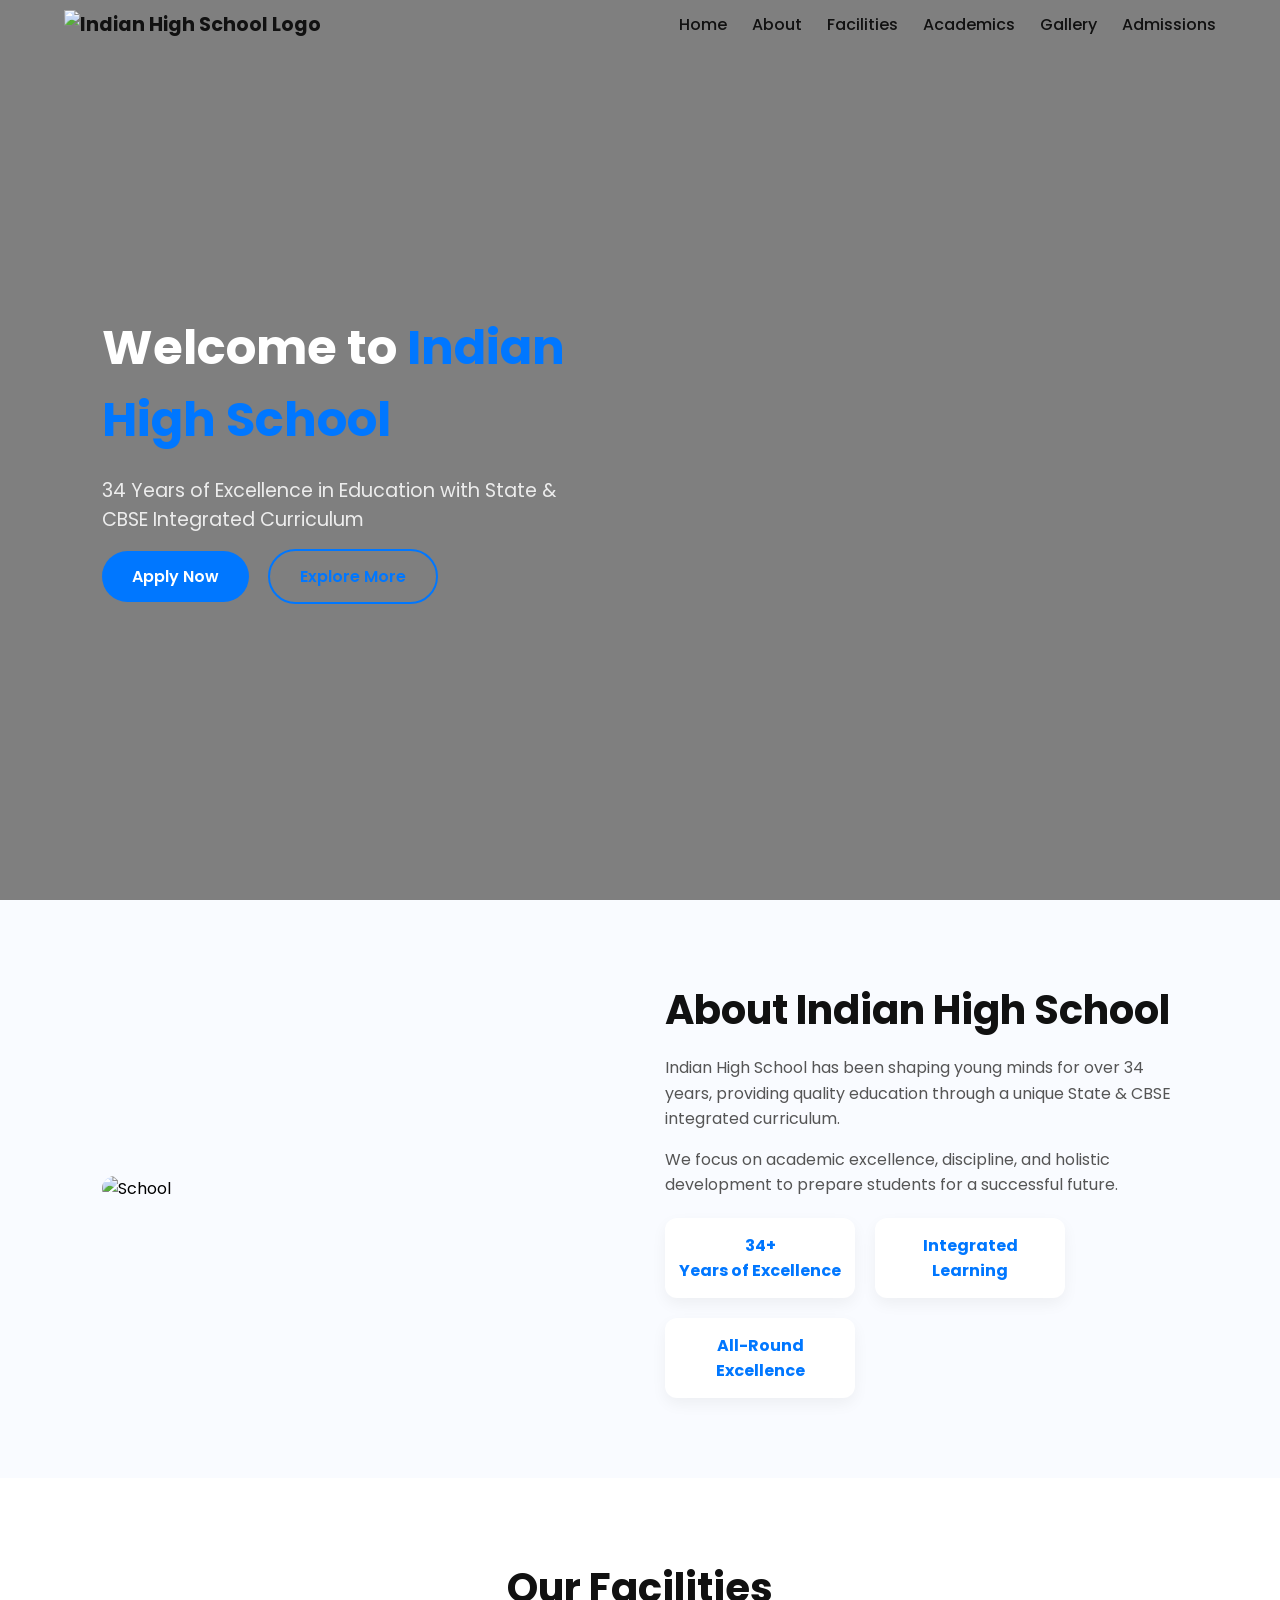
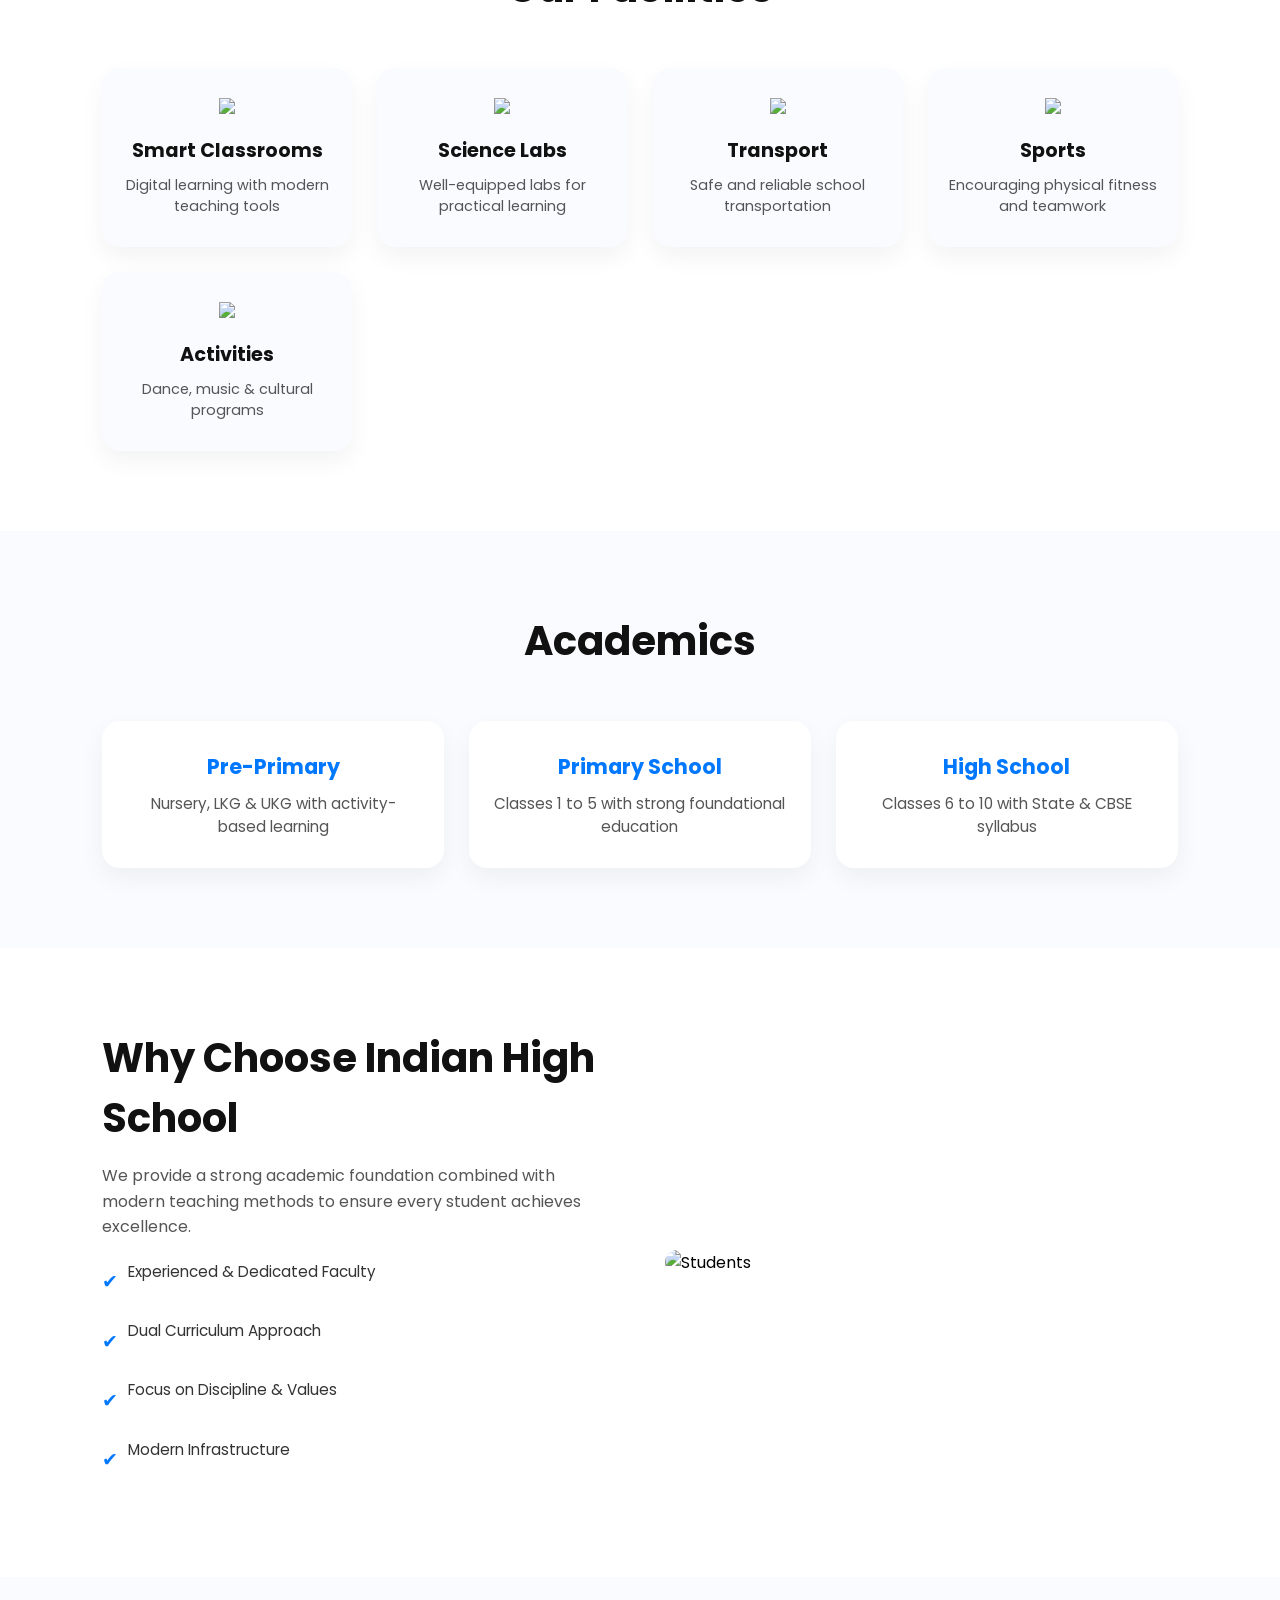
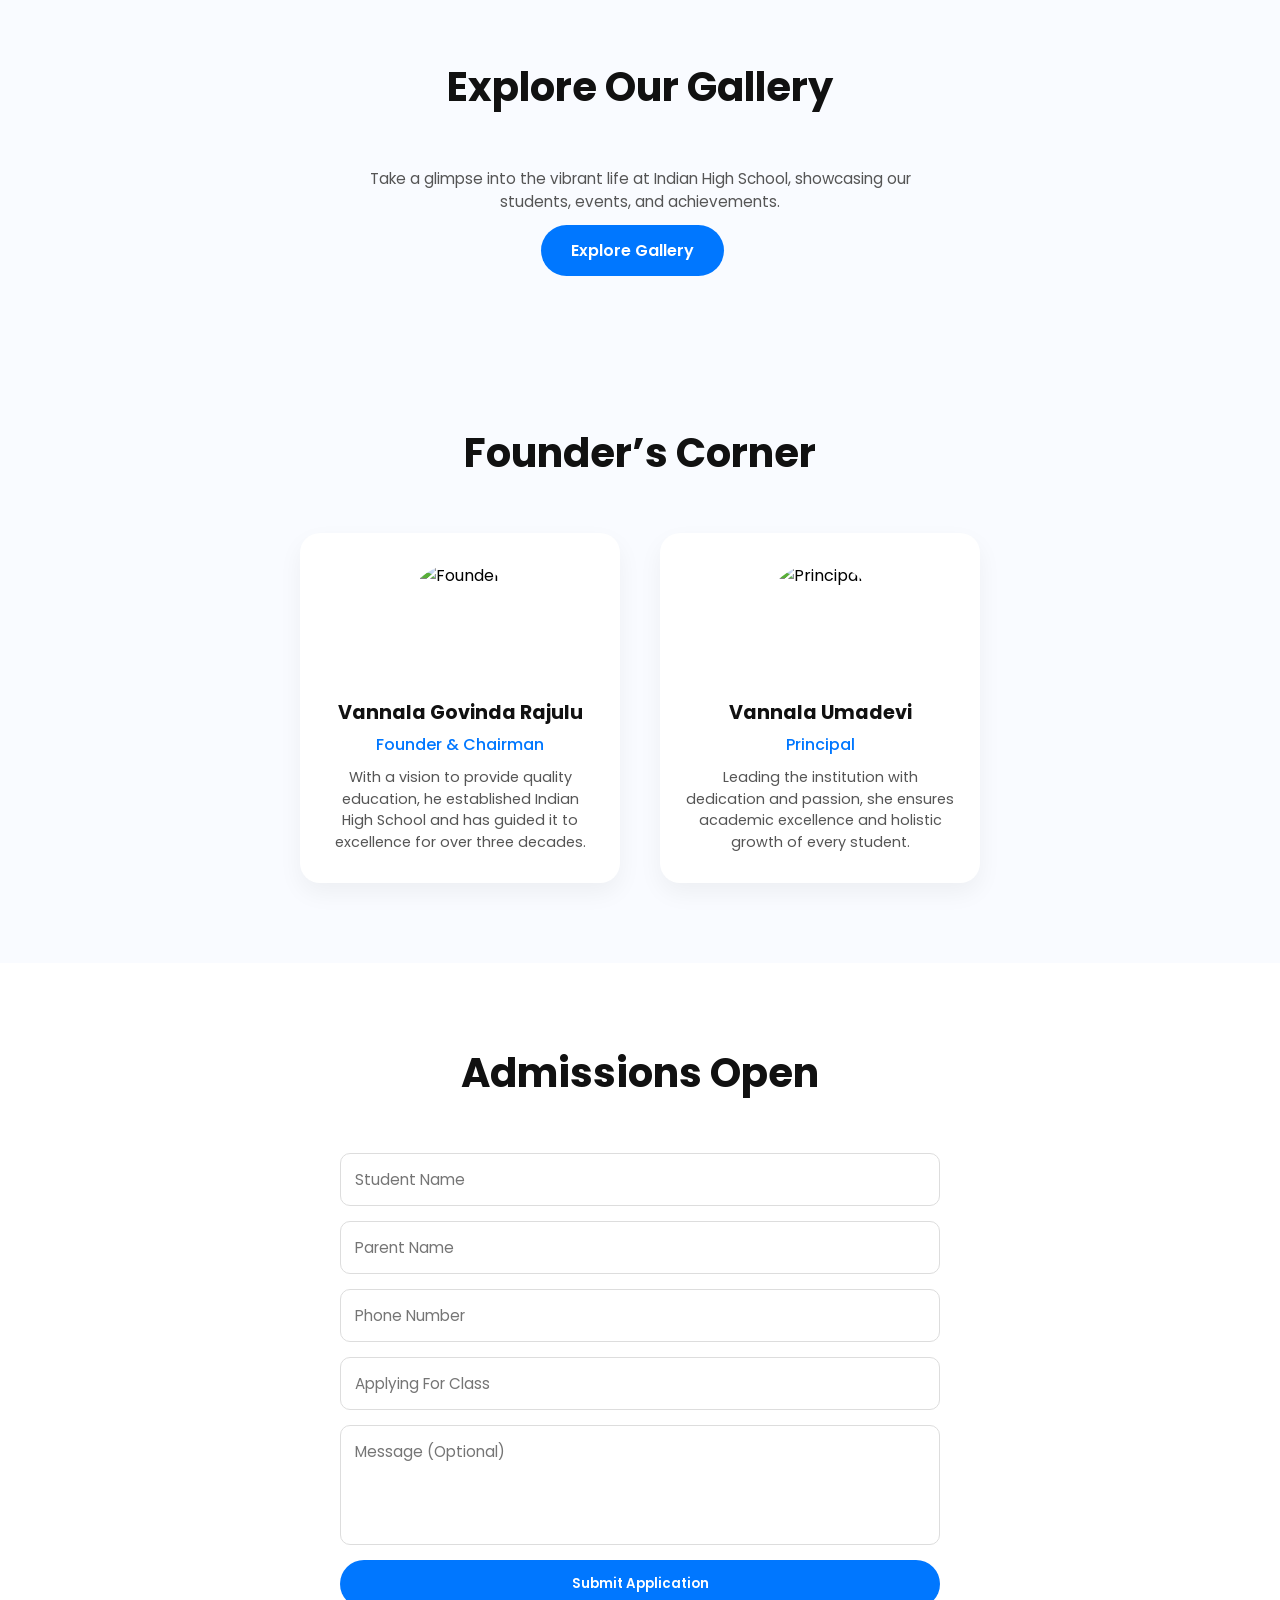
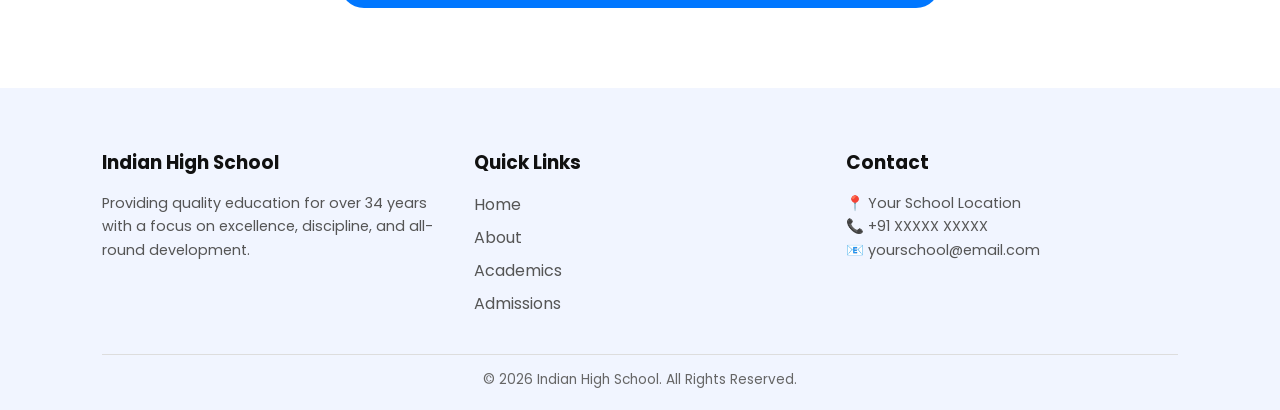
==== index.html @ d461f589 "Add files via upload" ====
<!DOCTYPE html>
<html lang="en">
<head>
  <meta charset="UTF-8">
  <meta name="viewport" content="width=device-width, initial-scale=1.0">
  <title>Indian High School</title>

  <!-- CSS -->
  <link rel="stylesheet" href="style.css">
  <!-- Google Font -->
  <link href="https://fonts.googleapis.com/css2?family=Poppins:wght@300;400;600;700&display=swap" rel="stylesheet">
</head>

<body>
<!-- NAVBAR -->
<header class="header">

  <div class="nav-container">

    <!-- LOGO -->
    <div class="logo">
      <img src="https://res.cloudinary.com/dkhmpija5/image/upload/v1774941084/indian_logo_twb8ce.png" alt="Indian High School Logo">
    </div>

    <!-- NAV LINKS -->
    <ul class="nav-links" id="navLinks">
      <li><a href="#hero">Home</a></li>
      <li><a href="#about">About</a></li>
      <li><a href="#facilities">Facilities</a></li>
      <li><a href="#academics">Academics</a></li>
      <li><a href="#gallery">Gallery</a></li>
      <li><a href="#contact">Admissions</a></li>
    </ul>

    <!-- HAMBURGER -->
    <div class="menu-toggle" id="menuToggle">
      ☰
    </div>

  </div>

</header>
<!-- HERO SECTION -->
<section class="hero">

    <!-- VIDEO -->
    <video autoplay muted loop id="bgVideo">
      <source src="https://res.cloudinary.com/dkhmpija5/video/upload/v1775737245/WhatsApp_Video_2026-04-09_at_1.23.29_PM_za7aks.mp4" type="video/mp4">
    </video>

    <!-- OVERLAY -->
    <div class="overlay"></div>

    <!-- CONTENT -->
    <div class="hero-content">
      <h1>
        Welcome to <span>Indian High School</span>
      </h1>

      <p>
        34 Years of Excellence in Education with State & CBSE Integrated Curriculum
      </p>

      <div class="buttons">
        <a href="#" class="btn primary">Apply Now</a>
        <a href="#" class="btn secondary">Explore More</a>
      </div>
    </div>
</section>
<!-- ABOUT SECTION -->
<section class="about" id="about">

  <div class="about-container">

    <!-- IMAGE -->
    <div class="about-image">
      <img src="https://res.cloudinary.com/dkhmpija5/image/upload/v1775755265/1st_b38jkx.jpg" alt="School">
    </div>

    <!-- CONTENT -->
    <div class="about-content">
      <h2>About Indian High School</h2>

      <p>
        Indian High School has been shaping young minds for over 34 years,
        providing quality education through a unique State & CBSE integrated curriculum.
      </p>

      <p>
        We focus on academic excellence, discipline, and holistic development
        to prepare students for a successful future.
      </p>

      <!-- HIGHLIGHTS -->
      <div class="about-cards">

        <div class="card">
          <h3>34+</h3>
          <h3>Years of Excellence</h3>
        </div>

        <div class="card">
          <h3>Integrated</h3>
          <h3>Learning</h3>
        </div>

        <div class="card">
          <h3>All-Round </h3>
          <h3>Excellence</h3>
        </div>

      </div>

    </div>

  </div>

</section>
<!-- FACILITIES SECTION -->
<section class="facilities" id="facilities">

  <h2 class="section-title">Our Facilities</h2>

  <div class="facilities-container">

    <div class="facility-card">
      <img src="https://img.icons8.com/ios-filled/100/0077ff/classroom.png"/>
      <h3>Smart Classrooms</h3>
      <p>Digital learning with modern teaching tools</p>
    </div>

    <div class="facility-card">
      <img src="https://img.icons8.com/ios-filled/100/0077ff/test-tube.png"/>
      <h3>Science Labs</h3>
      <p>Well-equipped labs for practical learning</p>
    </div>

    <div class="facility-card">
      <img src="https://img.icons8.com/ios-filled/100/0077ff/bus.png"/>
      <h3>Transport</h3>
      <p>Safe and reliable school transportation</p>
    </div>

    <div class="facility-card">
      <img src="https://img.icons8.com/ios-filled/100/0077ff/playground.png"/>
      <h3>Sports</h3>
      <p>Encouraging physical fitness and teamwork</p>
    </div>

    <div class="facility-card">
      <img src="https://res.cloudinary.com/dkhmpija5/image/upload/v1775756343/puzzle_djxrw6.png"/>
      <h3>Activities</h3>
      <p>Dance, music & cultural programs</p>
    </div>

  </div>

</section>
<!-- ACADEMICS SECTION -->
<section class="academics" id="academics">

  <h2 class="section-title">Academics</h2>

  <div class="academics-container">

    <div class="academic-card" onclick="openPage('pre-primary.html')">
      <h3>Pre-Primary</h3>
      <p>Nursery, LKG & UKG with activity-based learning</p>
    </div>

    <div class="academic-card" onclick="openPage('primary.html')">
      <h3>Primary School</h3>
      <p>Classes 1 to 5 with strong foundational education</p>
    </div>

    <div class="academic-card" onclick="openPage('high.html')">
      <h3>High School</h3>
      <p>Classes 6 to 10 with State & CBSE syllabus</p>
    </div>

  </div>

</section>
<!-- WHY CHOOSE US -->
<section class="why" id="why">

  <div class="why-container">

    <!-- LEFT CONTENT -->
    <div class="why-text">
      <h2>Why Choose Indian High School</h2>

      <p>
        We provide a strong academic foundation combined with modern teaching
        methods to ensure every student achieves excellence.
      </p>

      <div class="why-points">

        <div class="point">
          <span>✔</span>
          <p>Experienced & Dedicated Faculty</p>
        </div>

        <div class="point">
          <span>✔</span>
          <p>Dual Curriculum Approach</p>
        </div>

        <div class="point">
          <span>✔</span>
          <p>Focus on Discipline & Values</p>
        </div>

        <div class="point">
          <span>✔</span>
          <p>Modern Infrastructure</p>
        </div>

      </div>
    </div>

    <!-- RIGHT IMAGE -->
    <div class="why-image">
      <img src="https://res.cloudinary.com/dkhmpija5/image/upload/v1775755455/DSC_0661_fwqpy6.jpg" alt="Students">
    </div>

  </div>

</section>
<!-- GALLERY PREVIEW SECTION -->
<section class="gallery-preview" id="gallery">

  <h2 class="section-title">Explore Our Gallery</h2>

  <p class="gallery-text">
    Take a glimpse into the vibrant life at Indian High School,
    showcasing our students, events, and achievements.
  </p>

  <a href="gallery.html" class="btn primary">Explore Gallery</a>

</section>
<!-- FOUNDER SECTION -->
<section class="founders" id="founders">

  <h2 class="section-title">Founder’s Corner</h2>

  <div class="founders-container">

    <!-- FOUNDER -->
    <div class="founder-card">
      <div class="founder-image">
        <img src="https://res.cloudinary.com/dkhmpija5/image/upload/v1775755989/founder1_bivgpo.jpg" alt="Founder">
      </div>
      <h3>Vannala Govinda Rajulu</h3>
      <p class="role">Founder & Chairman</p>
      <p class="desc">
        With a vision to provide quality education, he established Indian High School
        and has guided it to excellence for over three decades.
      </p>
    </div>

    <!-- PRINCIPAL -->
    <div class="founder-card">
      <div class="founder-image">
        <img src="https://res.cloudinary.com/dkhmpija5/image/upload/v1775755989/founder2_zeotyn.jpg" alt="Principal">
      </div>
      <h3>Vannala Umadevi</h3>
      <p class="role">Principal</p>
      <p class="desc">
        Leading the institution with dedication and passion, she ensures academic excellence
        and holistic growth of every student.
      </p>
    </div>

  </div>

</section>
<!-- CONTACT SECTION -->
<section class="contact" id="contact">

  <h2 class="section-title">Admissions Open</h2>

  <div class="contact-container">

    <!-- FORM -->
    <form action="https://formsubmit.co/YOUR-EMAIL-HERE" method="POST" class="contact-form">

      <!-- Hidden settings -->
      <input type="hidden" name="_captcha" value="false">
      <input type="hidden" name="_next" value="thankyou.html">

      <input type="text" name="name" placeholder="Student Name" required>
      <input type="text" name="parent" placeholder="Parent Name" required>
      <input type="tel" name="phone" placeholder="Phone Number" required>
      <input type="text" name="class" placeholder="Applying For Class" required>

      <textarea name="message" placeholder="Message (Optional)"></textarea>

      <button type="submit">Submit Application</button>

    </form>

  </div>

</section>
<!-- FOOTER -->
<footer class="footer">

  <div class="footer-container">

    <!-- SCHOOL INFO -->
    <div class="footer-box">
      <h3>Indian High School</h3>
      <p>
        Providing quality education for over 34 years with a focus on excellence,
        discipline, and all-round development.
      </p>
    </div>

    <!-- QUICK LINKS -->
    <div class="footer-box">
      <h3>Quick Links</h3>
      <ul>
        <li><a href="#hero">Home</a></li>
        <li><a href="#about">About</a></li>
        <li><a href="#academics">Academics</a></li>
        <li><a href="#contact">Admissions</a></li>
      </ul>
    </div>

    <!-- CONTACT -->
    <div class="footer-box">
      <h3>Contact</h3>
      <p>📍 Your School Location</p>
      <p>📞 +91 XXXXX XXXXX</p>
      <p>📧 yourschool@email.com</p>
    </div>

  </div>

  <!-- BOTTOM -->
  <div class="footer-bottom">
    <p>© 2026 Indian High School. All Rights Reserved.</p>
  </div>

</footer>

<!-- JS -->
<script src="script.js"></script>

</body>
</html>
---- style.css ----
html {
  scroll-behavior: smooth;
}
* {
  margin: 0;
  padding: 0;
  box-sizing: border-box;
  font-family: 'Poppins', sans-serif;
}

body {
  background: #ffffff;
}
/* NAVBAR */
.header {
  position: fixed;
  width: 100%;
  top: 0;
  left: 0;
  z-index: 1000;
  transition: 0.3s;
  padding-bottom: 1px;
}

/* CONTAINER */
.nav-container {
  display: flex;
  justify-content: space-between;
  align-items: center;
  padding: 10px 5%;
}

/* LOGO */
.logo {
  font-weight: 700;
  font-size: 1.2rem;
  color: #111;
}

/* LINKS */
.nav-links {
  display: flex;
  list-style: none;
}

.nav-links li {
  margin-left: 25px;
}

.nav-links a {
  text-decoration: none;
  color: #111;
  font-weight: 500;
  transition: 0.3s;
}

.nav-links a:hover {
  color: #0077ff;
}

/* MOBILE MENU */
.menu-toggle {
  display: none;
  font-size: 1.5rem;
  cursor: pointer;
}

/* SCROLL EFFECT */
.header.scrolled {
  background: #ffffff;
  box-shadow: 0 5px 20px rgba(0,0,0,0.05);
}
/* LOGO IMAGE */
.logo img {
  height: 75px;   /* adjust if needed */
  width: auto;
  object-fit: contain;
}
/* MOBILE */
@media (max-width: 768px) {

  .menu-toggle {
    display: block;
  }

  .nav-links {
    position: absolute;
    top: 70px;
    right: -100%;
    background: #ffffff;
    flex-direction: column;
    width: 200px;
    padding: 20px;
    transition: 0.3s;
    box-shadow: 0 10px 20px rgba(0,0,0,0.05);
  }

  .nav-links li {
    margin: 15px 0;
  }

  .nav-links.active {
    right: 0;
  }
}
/* HERO */
.hero {
  height: 100vh;
  position: relative;
  overflow: hidden;
}


/* VIDEO */
.hero video {
  position: absolute;
  width: 100%;
  height: 100%;
  object-fit: cover;
}

/* DARK OVERLAY */
.hero::after {
  content: "";
  position: absolute;
  width: 100%;
  height: 100%;
  background: rgba(0,0,0,0.5); /* 🔥 adjust 0.4–0.6 */
  top: 0;
  left: 0;
}
.hero-content {
  position: relative;
  z-index: 2;
  color: #fff; /* 🔥 make text white */
}

/* CONTENT */
.hero-content {
  position: relative;
  z-index: 2;
  height: 100%;
  display: flex;
  flex-direction: column;
  justify-content: center;
  padding: 0 8%;
  max-width: 700px;
  opacity: 1;
  transform: translateY(40px);
}

/* ACTIVE ANIMATION */
.hero-content.active {
  opacity: 1;
  transform: translateY(0);
  transition: 1.2s ease;
}
.hero-content h1 {
  font-size: 3rem;
  color: #ffffff;
}

.hero-content h1 span {
  color: #0077ff; /* highlight text */
}

.hero-content p {
  color: rgba(255,255,255,0.85);
  margin-top: 20px;
  font-size: 1.2rem;
}

/* BUTTONS */
.buttons {
  margin-top: 30px;
}

.btn {
  padding: 14px 30px;
  border-radius: 30px;
  text-decoration: none;
  font-weight: 600;
  margin-right: 15px;
  transition: 0.3s;
}

.primary {
  background: #0077ff;
  color: #fff;
}

.primary:hover {
  background: #005edb;
  transform: translateY(-3px);
}

.secondary {
  border: 2px solid #0077ff;
  color: #0077ff;
}

.secondary:hover {
  background: #0077ff;
  color: #fff;
  transform: translateY(-3px);
}

/* MOBILE */
@media (max-width: 768px) {
  .hero-content h1 {
    font-size: 2.2rem;
  }

  .hero-content {
    padding: 0 5%;
  }
}
/* ABOUT SECTION */
.about {
  padding: 80px 8%;
  background: #f9fbff;
}

.about-container {
  display: flex;
  align-items: center;
  gap: 50px;
  flex-wrap: wrap;
}

/* IMAGE */
.about-image {
  flex: 1;
  min-width: 300px;
  overflow: hidden;
  border-radius: 20px;
}

.about-image img {
  width: 100%;
  display: block;
  transition: 0.5s;
}

.about-image:hover img {
  transform: scale(1.05);
}

/* CONTENT */
.about-content {
  flex: 1;
  min-width: 300px;

  opacity: 0;
  transform: translateY(40px);
}

.about-content.active {
  opacity: 1;
  transform: translateY(0);
  transition: 1s ease;
}

.about-content h2 {
  font-size: 2.5rem;
  margin-bottom: 15px;
  color: #111;
}

.about-content p {
  color: #555;
  margin-bottom: 15px;
  line-height: 1.6;
}

/* CARDS */
.about-cards {
  display: flex;
  gap: 20px;
  margin-top: 20px;
  flex-wrap: wrap;
}
.card {
  background: #fff;
  padding: 15px 12px;   /* smaller padding */
  border-radius: 12px;
  flex: 0 0 190px;      /* fixed smaller width */
  text-align: center;
  box-shadow: 0 6px 15px rgba(0,0,0,0.05);
  transition: 0.3s;
}

.card:hover {
  transform: translateY(-4px) scale(1.03);
}

/* TEXT SMALLER */
.card h3 {
  color: #0077ff;
  font-size: 1.0rem;
}

.card p {
  font-size: 1.0rem;
  color: #0077ff;
  
}
/* MOBILE */
@media (max-width: 768px) {
  .about-container {
    flex-direction: column;
  }

  .about-content h2 {
    font-size: 2rem;
  }
  .about-cards{
    align-items: right;
    justify-content: center;
  }
}
/* FACILITIES SECTION */
.facilities {
  padding: 80px 8%;
  background: #ffffff;
  text-align: center;
}

.section-title {
  font-size: 2.5rem;
  margin-bottom: 50px;
  color: #111;
}

/* GRID */
.facilities-container {
  display: grid;
  grid-template-columns: repeat(auto-fit, minmax(220px, 1fr));
  gap: 25px;
}

/* CARD */
.facility-card {
  background: #f9fbff;
  padding: 30px 20px;
  border-radius: 18px;
  transition: 0.4s;
  box-shadow: 0 10px 25px rgba(0,0,0,0.05);

  opacity: 0;
  transform: translateY(40px);
}

.facility-card.active {
  opacity: 1;
  transform: translateY(0);
  transition: 0.8s ease;
}

/* ICON */
.facility-card img {
  width: 60px;
  margin-bottom: 15px;
}

/* TEXT */
.facility-card h3 {
  font-size: 1.2rem;
  margin-bottom: 10px;
  color: #111;
}

.facility-card p {
  font-size: 0.9rem;
  color: #555;
}

/* HOVER */
.facility-card:hover {
  transform: translateY(-8px) scale(1.03);
  background: #0077ff;
}

.facility-card:hover h3,
.facility-card:hover p {
  color: #fff;
}

.facility-card:hover img {
  filter: brightness(0) invert(1);
}

/* MOBILE */
@media (max-width: 768px) {
  .section-title {
    font-size: 2rem;
  }
}
/* ACADEMICS SECTION */
.academics {
  padding: 80px 8%;
  background: #f9fbff;
  text-align: center;
}

.academics-container {
  display: grid;
  grid-template-columns: repeat(auto-fit, minmax(250px, 1fr));
  gap: 25px;
}

/* CARD */
.academic-card {
  background: #ffffff;
  padding: 30px 25px;
  border-radius: 18px;
  box-shadow: 0 10px 25px rgba(0,0,0,0.05);
  transition: 0.4s;

  opacity: 0;
  transform: translateY(40px);
}

.academic-card.active {
  opacity: 1;
  transform: translateY(0);
  transition: 0.8s ease;
}

/* TEXT */
.academic-card h3 {
  font-size: 1.3rem;
  margin-bottom: 10px;
  color: #0077ff;
}

.academic-card p {
  font-size: 0.95rem;
  color: #555;
}

/* HOVER EFFECT */
.academic-card:hover {
  transform: translateY(-8px);
  box-shadow: 0 15px 35px rgba(0,0,0,0.08);
}

/* MOBILE */
@media (max-width: 768px) {
  .academics {
    padding: 60px 5%;
  }
}
/* WHY CHOOSE US */
.why {
  padding: 80px 8%;
  background: #ffffff;
}

.why-container {
  display: flex;
  align-items: center;
  gap: 50px;
  flex-wrap: wrap;
}

/* TEXT */
.why-text {
  flex: 1;
  min-width: 300px;

  opacity: 0;
  transform: translateX(-40px);
}

.why-text.active {
  opacity: 1;
  transform: translateX(0);
  transition: 1s ease;
}

.why-text h2 {
  font-size: 2.5rem;
  margin-bottom: 15px;
  color: #111;
}

.why-text p {
  color: #555;
  margin-bottom: 20px;
  line-height: 1.6;
}

/* POINTS */
.why-points .point {
  display: flex;
  align-items: center;
  margin-bottom: 15px;
}

.point span {
  color: #0077ff;
  font-size: 1.2rem;
  margin-right: 10px;
}

.point p {
  color: #333;
  font-size: 0.95rem;
}

/* IMAGE */
.why-image {
  flex: 1;
  min-width: 300px;
}

.why-image img {
  width: 100%;
  border-radius: 20px;
}

/* MOBILE */
@media (max-width: 768px) {
  .why-container {
    flex-direction: column;
  }

  .why-text h2 {
    font-size: 2rem;
  }
}
/* GALLERY SECTION */
.gallery {
  padding: 80px 8%;
  background: #f9fbff;
  text-align: center;
}

/* GRID */
.gallery-container {
  display: grid;
  grid-template-columns: repeat(auto-fit, minmax(250px, 1fr));
  grid-auto-rows: 200px;
  gap: 15px;
}

/* IMAGE BOX */
.gallery-item {
  overflow: hidden;
  border-radius: 15px;
  position: relative;
}

/* IMAGE */
.gallery-item img {
  width: 100%;
  height: 100%;
  object-fit: cover;
  transition: 0.5s ease;
}

/* HOVER EFFECT */
.gallery-item:hover img {
  transform: scale(1.1);
}

/* OPTIONAL: DIFFERENT SIZES FOR PREMIUM LOOK */
.gallery-item:nth-child(1) {
  grid-column: span 2;
  grid-row: span 2;
}

.gallery-item:nth-child(4) {
  grid-row: span 2;
}

/* MOBILE */
@media (max-width: 768px) {
  .gallery-item:nth-child(1),
  .gallery-item:nth-child(4) {
    grid-column: span 1;
    grid-row: span 1;
  }
}
/* GALLERY PREVIEW */
.gallery-preview {
  padding: 80px 8%;
  text-align: center;
  background: #f9fbff;
}

.gallery-text {
  max-width: 600px;
  margin: 15px auto 25px;
  color: #555;
  font-size: 0.95rem;
}
/* FOUNDER SECTION */
.founders {
  padding: 80px 8%;
  background: #f9fbff;
  text-align: center;
}

.founders-container {
  display: flex;
  justify-content: center;
  gap: 40px;
  flex-wrap: wrap;
}

/* CARD */
.founder-card {
  background: #ffffff;
  padding: 30px 25px;
  border-radius: 20px;
  max-width: 320px;
  text-align: center;
  box-shadow: 0 10px 25px rgba(0,0,0,0.05);
  transition: 0.3s;
}

.founder-card:hover {
  transform: translateY(-8px);
}

/* IMAGE */
.founder-image {
  width: 120px;
  height: 120px;
  margin: auto;
  margin-bottom: 15px;
  border-radius: 50%;
  overflow: hidden;
}

.founder-image img {
  width: 100%;
  height: 100%;
  object-fit: cover;
}

/* TEXT */
.founder-card h3 {
  font-size: 1.2rem;
  color: #111;
}

.role {
  color: #0077ff;
  font-weight: 500;
  margin: 5px 0;
}

.desc {
  font-size: 0.9rem;
  color: #555;
  margin-top: 10px;
  line-height: 1.5;
}

/* MOBILE */
@media (max-width: 768px) {
  .founder-card {
    max-width: 100%;
  }
}
/* CONTACT SECTION */
.contact {
  padding: 80px 8%;
  background: #ffffff;
  text-align: center;
}

.contact-container {
  max-width: 600px;
  margin: auto;
}

/* FORM */
.contact-form {
  display: flex;
  flex-direction: column;
  gap: 15px;

  opacity: 0;
  transform: translateY(40px);
}

.contact-form.active {
  opacity: 1;
  transform: translateY(0);
  transition: 1s ease;
}

/* INPUTS */
.contact-form input,
.contact-form textarea {
  padding: 14px;
  border-radius: 10px;
  border: 1px solid #ddd;
  font-size: 0.95rem;
  outline: none;
}

.contact-form textarea {
  min-height: 120px;
  resize: none;
}

/* BUTTON */
.contact-form button {
  background: #0077ff;
  color: #fff;
  padding: 14px;
  border: none;
  border-radius: 30px;
  font-weight: 600;
  cursor: pointer;
  transition: 0.3s;
}

.contact-form button:hover {
  background: #005edb;
  transform: translateY(-2px);
}
/* FOOTER */
.footer {
  background: #f1f5ff;
  padding: 60px 8% 20px;
}

.footer-container {
  display: flex;
  justify-content: space-between;
  gap: 40px;
  flex-wrap: wrap;
}

/* BOX */
.footer-box {
  flex: 1;
  min-width: 220px;
}

.footer-box h3 {
  margin-bottom: 15px;
  color: #111;
}

.footer-box p {
  color: #555;
  font-size: 0.9rem;
  line-height: 1.6;
}

/* LINKS */
.footer-box ul {
  list-style: none;
}

.footer-box ul li {
  margin-bottom: 8px;
}

.footer-box ul li a {
  text-decoration: none;
  color: #555;
  transition: 0.3s;
}

.footer-box ul li a:hover {
  color: #0077ff;
}

/* BOTTOM */
.footer-bottom {
  text-align: center;
  margin-top: 30px;
  padding-top: 15px;
  border-top: 1px solid #ddd;
  font-size: 0.85rem;
  color: #666;
}

/* MOBILE */
@media (max-width: 768px) {
  .footer-container {
    flex-direction: column;
  }
}
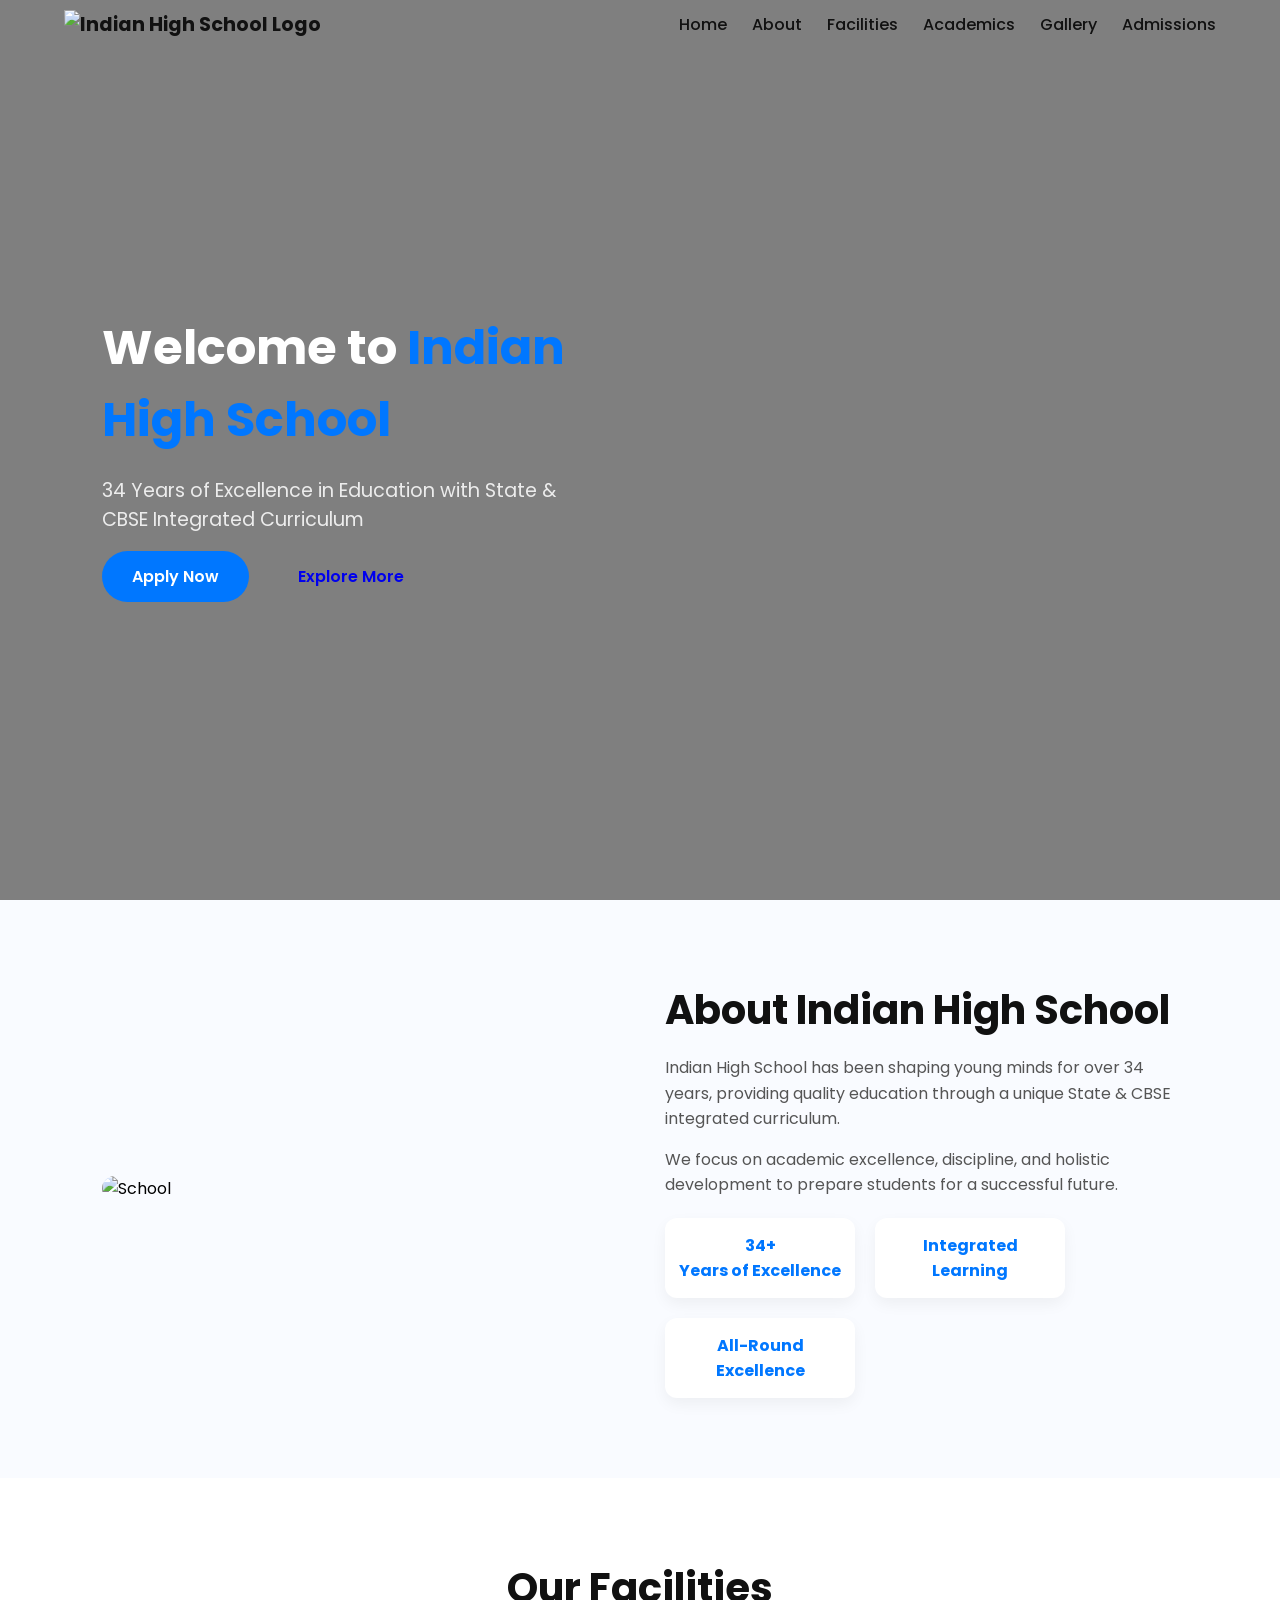
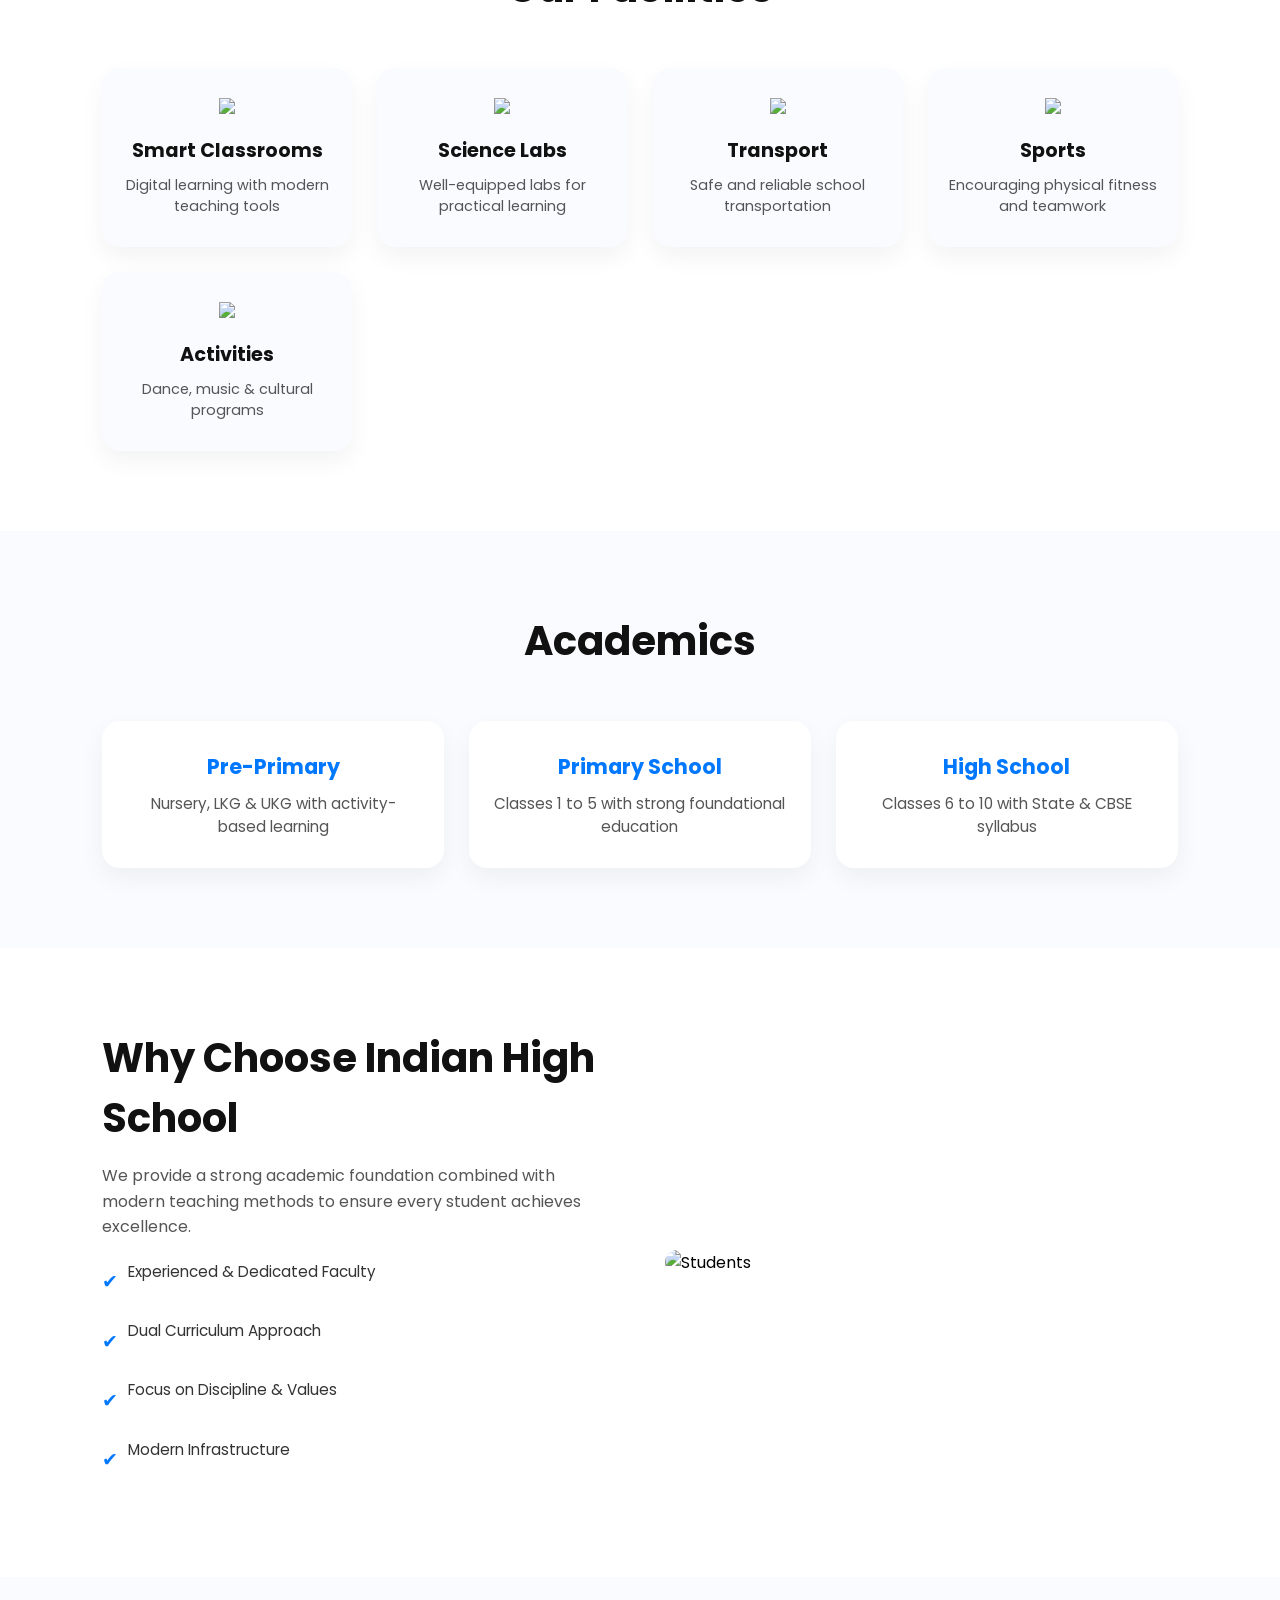
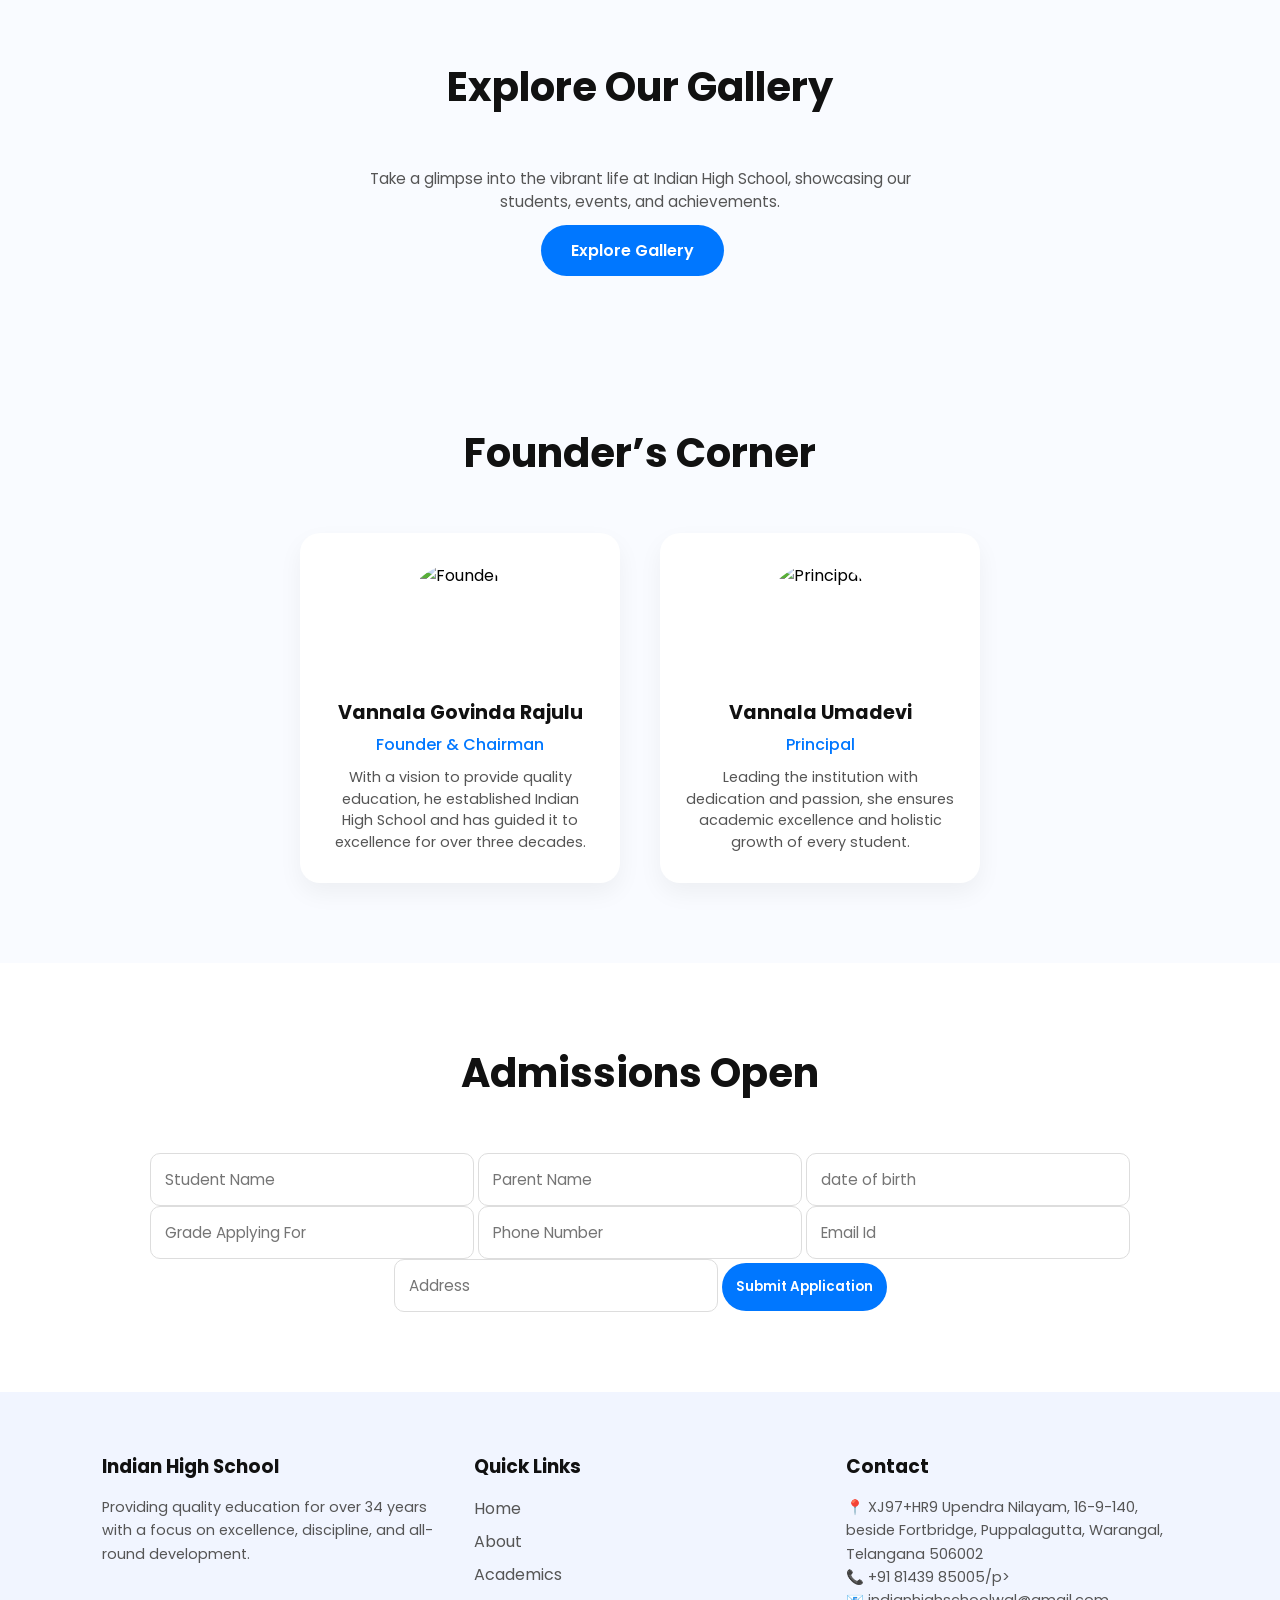
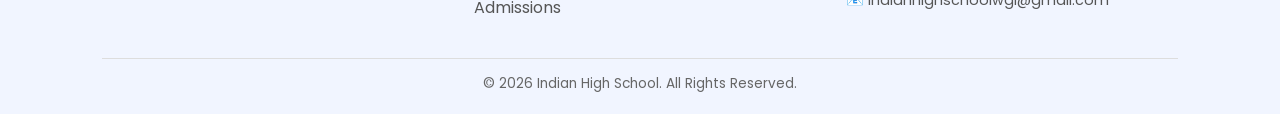
==== commit c7be2025: "Update index.html" ====
--- a/index.html
+++ b/index.html
@@ -24,7 +24,7 @@
 
     <!-- NAV LINKS -->
     <ul class="nav-links" id="navLinks">
-      <li><a href="#hero">Home</a></li>
+      <li><a href="#home">Home</a></li>
       <li><a href="#about">About</a></li>
       <li><a href="#facilities">Facilities</a></li>
       <li><a href="#academics">Academics</a></li>
@@ -41,7 +41,7 @@
 
 </header>
 <!-- HERO SECTION -->
-<section class="hero">
+<section class="hero" id="home" >
 
     <!-- VIDEO -->
     <video autoplay muted loop id="bgVideo">
@@ -62,8 +62,13 @@
       </p>
 
       <div class="buttons">
-        <a href="#" class="btn primary">Apply Now</a>
-        <a href="#" class="btn secondary">Explore More</a>
+        <a href="#contact" class="btn primary">Apply Now</a>
+        <a href="https://share.google/PikV9bVWYeVjFUoQT"
+          target="_blank"
+          class="btn map-btn"
+          onclick="toggleButton(event, this)">
+          Explore More
+        </a>
       </div>
     </div>
 </section>
@@ -222,7 +227,7 @@
 
     <!-- RIGHT IMAGE -->
     <div class="why-image">
-      <img src="https://res.cloudinary.com/dkhmpija5/image/upload/v1775755455/DSC_0661_fwqpy6.jpg" alt="Students">
+      <img src="https://res.cloudinary.com/dkhmpija5/image/upload/v1775798853/1775798643850.jpg_xfbbti.jpg" alt="Students">
     </div>
 
   </div>
@@ -264,7 +269,7 @@
     <!-- PRINCIPAL -->
     <div class="founder-card">
       <div class="founder-image">
-        <img src="https://res.cloudinary.com/dkhmpija5/image/upload/v1775755989/founder2_zeotyn.jpg" alt="Principal">
+        <img src="https://res.cloudinary.com/dkhmpija5/image/upload/v1775798856/1775798524845.jpg_dsgmi0.jpg" alt="Principal">
       </div>
       <h3>Vannala Umadevi</h3>
       <p class="role">Principal</p>
@@ -282,27 +287,38 @@
 
   <h2 class="section-title">Admissions Open</h2>
 
-  <div class="contact-container">
-
-    <!-- FORM -->
-    <form action="https://formsubmit.co/YOUR-EMAIL-HERE" method="POST" class="contact-form">
-
-      <!-- Hidden settings -->
-      <input type="hidden" name="_captcha" value="false">
-      <input type="hidden" name="_next" value="thankyou.html">
-
-      <input type="text" name="name" placeholder="Student Name" required>
-      <input type="text" name="parent" placeholder="Parent Name" required>
-      <input type="tel" name="phone" placeholder="Phone Number" required>
-      <input type="text" name="class" placeholder="Applying For Class" required>
-
-      <textarea name="message" placeholder="Message (Optional)"></textarea>
-
-      <button type="submit">Submit Application</button>
-
-    </form>
-
-  </div>
+    <div class="contact-form">
+
+      <form action="https://formsubmit.co/indianhighschoolwgl@gmail.com" method="POST" id="contactForm">
+
+  <input type="text" name="Name" placeholder="Student Name" required>
+
+  <input type="text" name="Parent Name" placeholder="Parent Name" required>
+
+  <input type="text" name="Date of Birth" placeholder="date of birth" required>
+
+  <input type="text" name="Class" placeholder="Grade Applying For" required>
+
+  <input type="tel" name="Phone Number" placeholder="Phone Number" required>
+
+  <input type="text" name="Class" placeholder="Email Id" required>
+
+  <input type="text" name="Location" placeholder="Address" required>
+
+  <!-- SETTINGS -->
+  <input type="hidden" name="_subject" value="New Admission Inquiry">
+  <input type="hidden" name="_template" value="table">
+  <input type="hidden" name="_captcha" value="false">
+
+  <button type="submit">Submit Application</button>
+
+</form>
+
+
+    </div>
+    <div id="successMessage" style="display:none; text-align:center; margin-top:20px; color:green;">
+  ✅ Thank you for submitting the form! Redirecting to homepage...
+</div>
 
 </section>
 <!-- FOOTER -->
@@ -333,9 +349,9 @@
     <!-- CONTACT -->
     <div class="footer-box">
       <h3>Contact</h3>
-      <p>📍 Your School Location</p>
-      <p>📞 +91 XXXXX XXXXX</p>
-      <p>📧 yourschool@email.com</p>
+      <p>📍 XJ97+HR9 Upendra Nilayam, 16-9-140, beside Fortbridge, Puppalagutta, Warangal, Telangana 506002</p>
+      <p>📞 +91 81439 85005/p>
+      <p>📧 indianhighschoolwgl@gmail.com</p>
     </div>
 
   </div>
@@ -351,4 +367,4 @@
 <script src="script.js"></script>
 
 </body>
-</html>+</html>
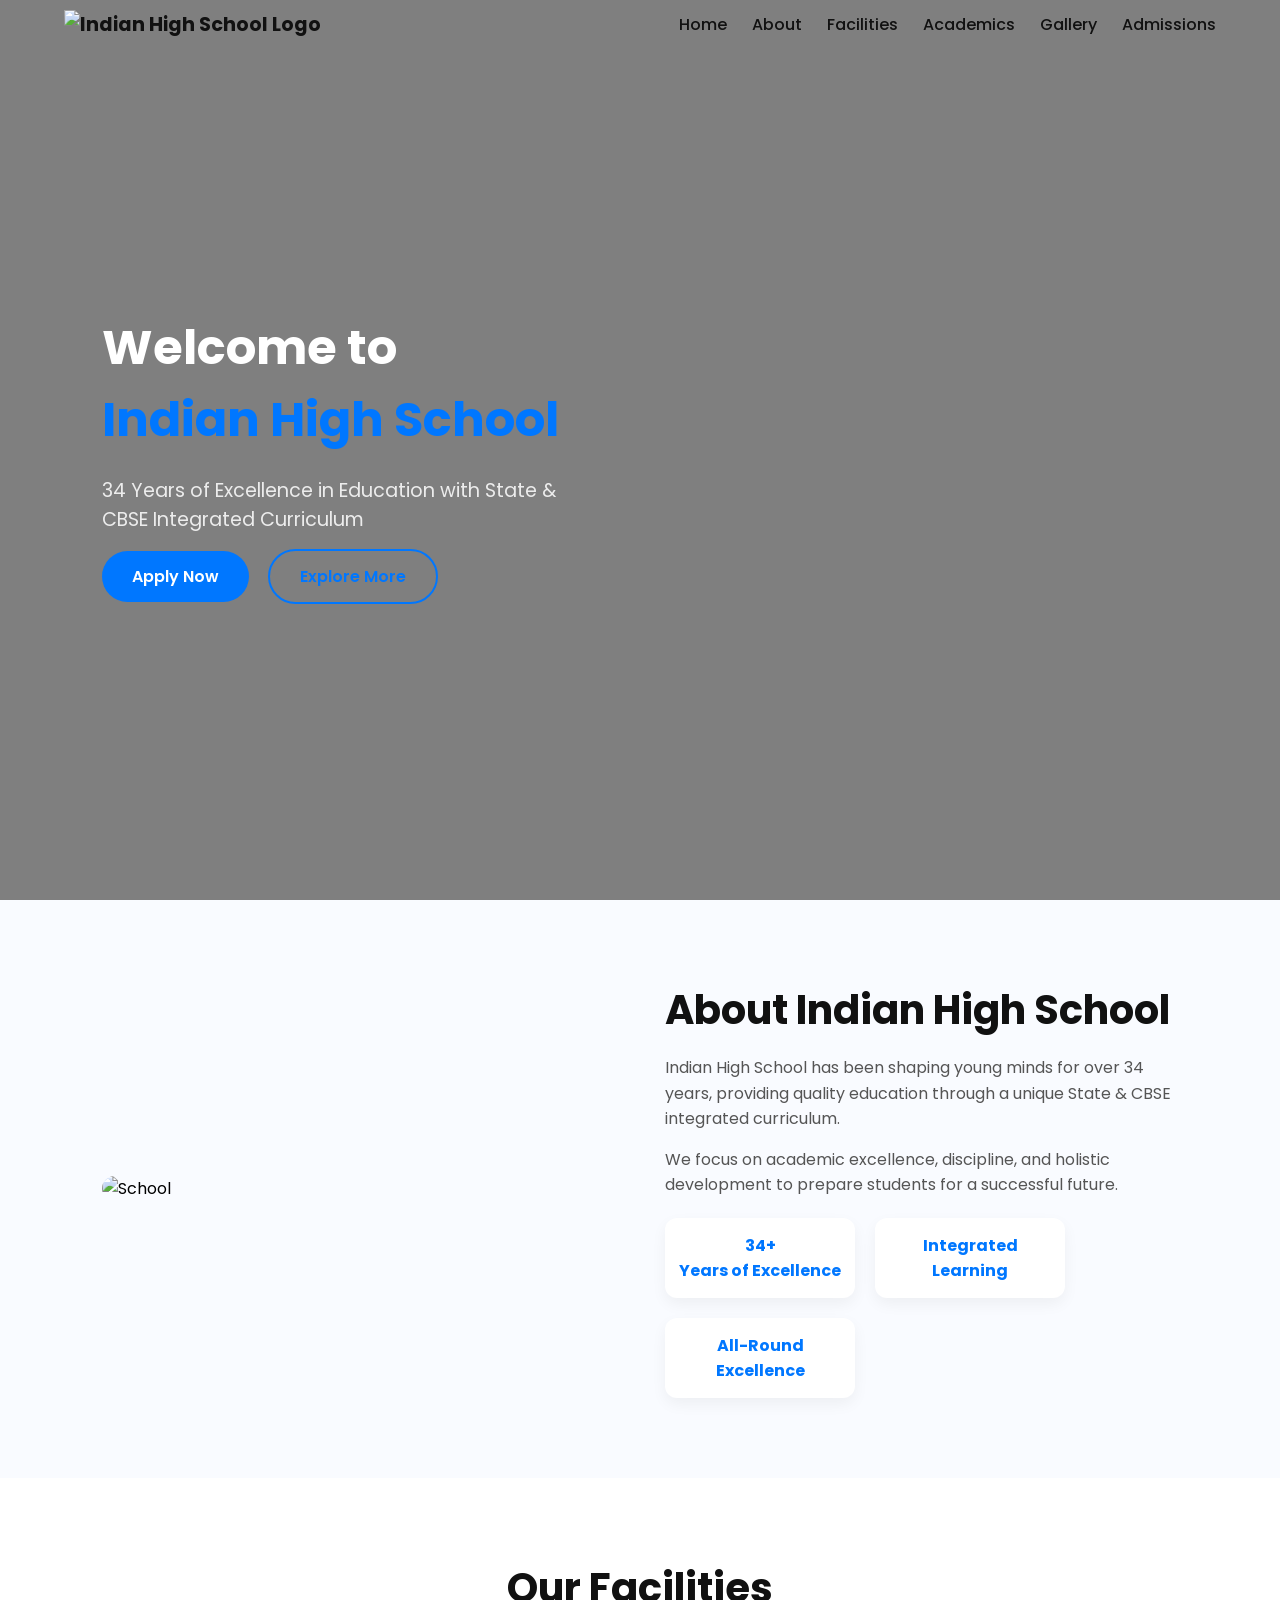
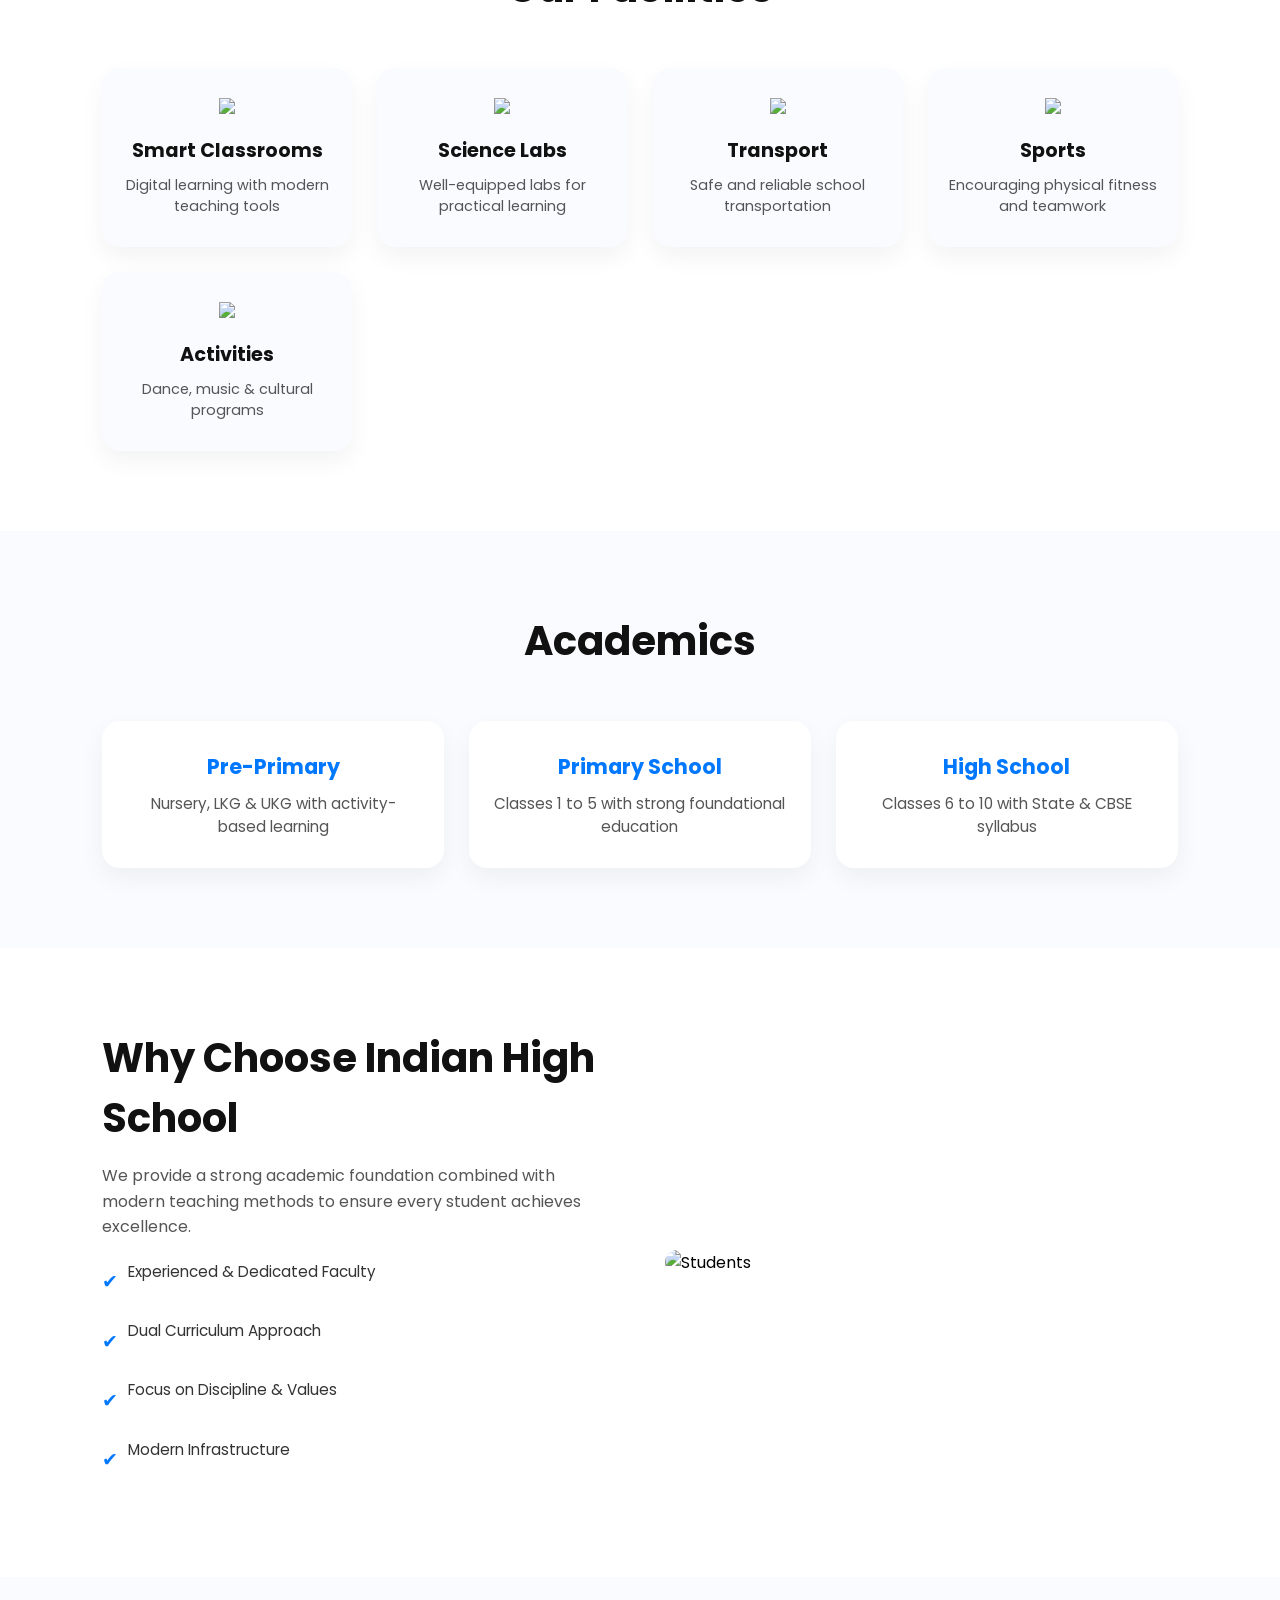
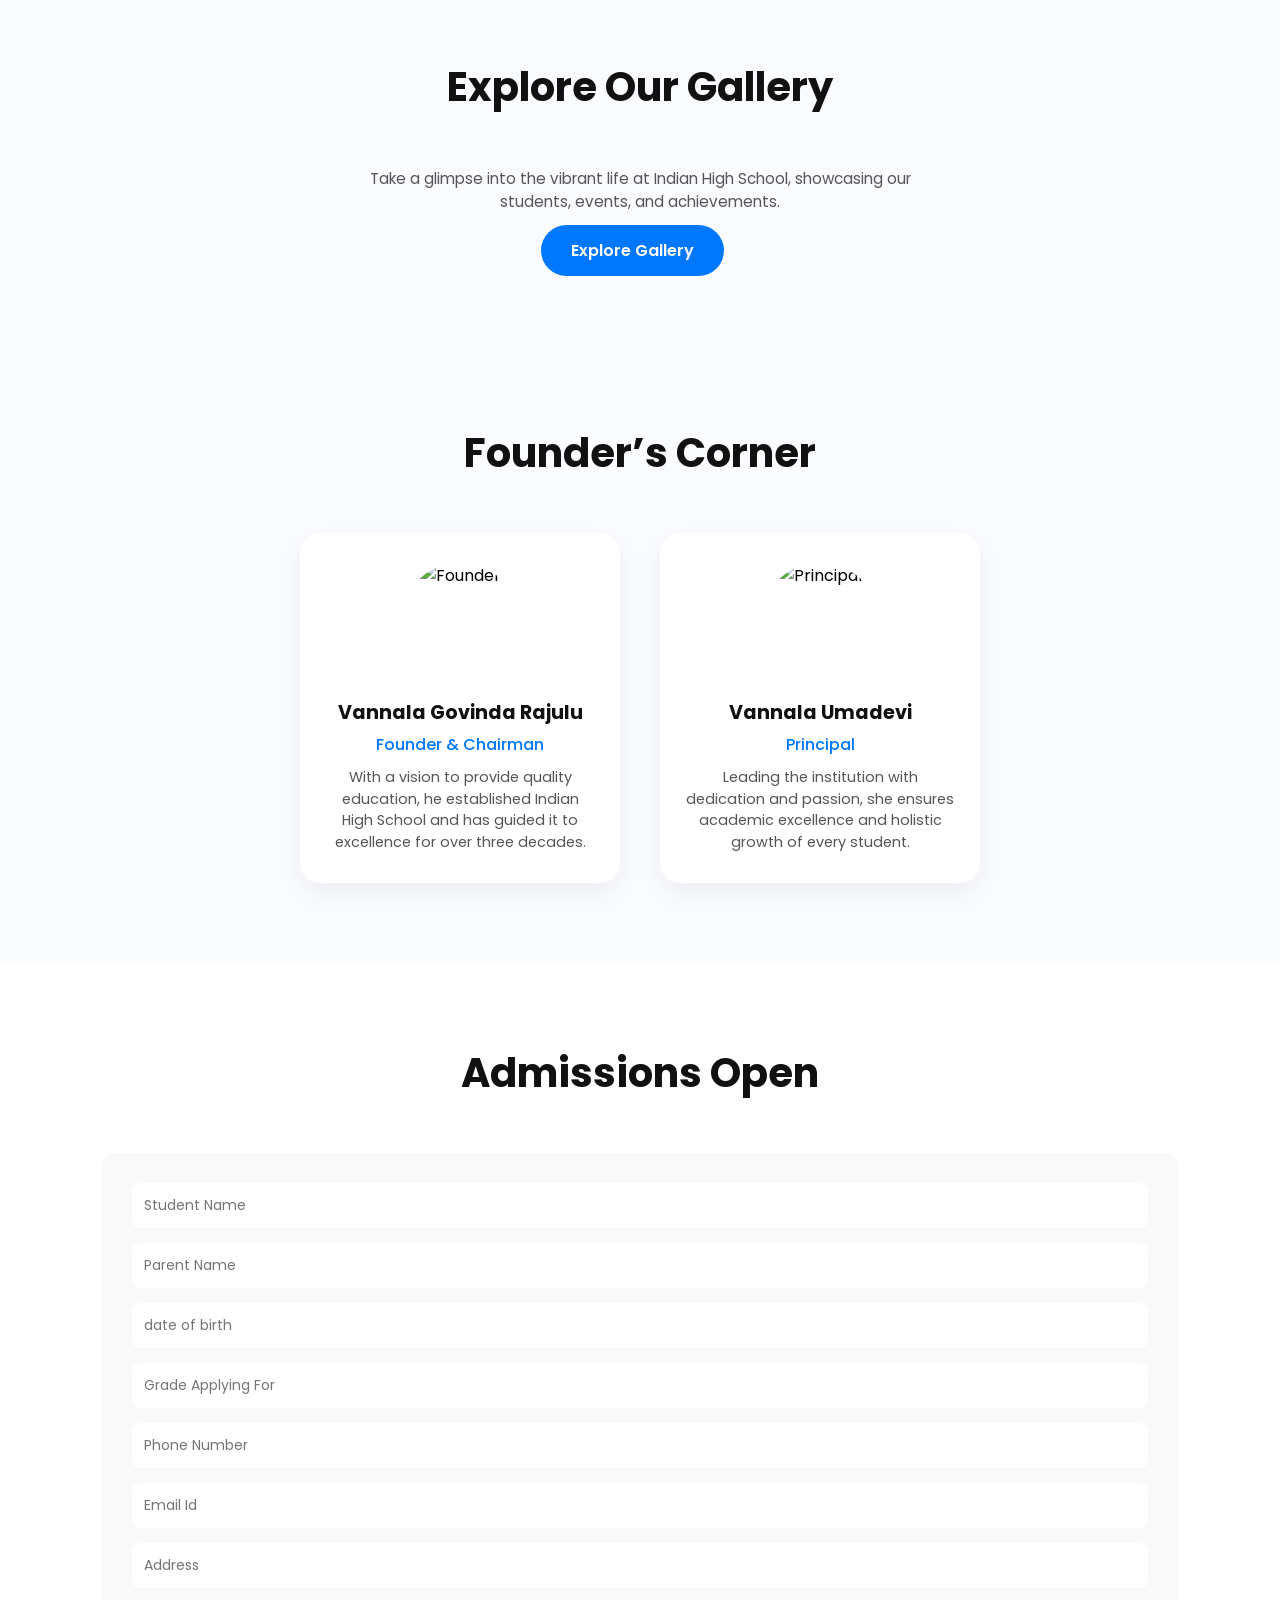
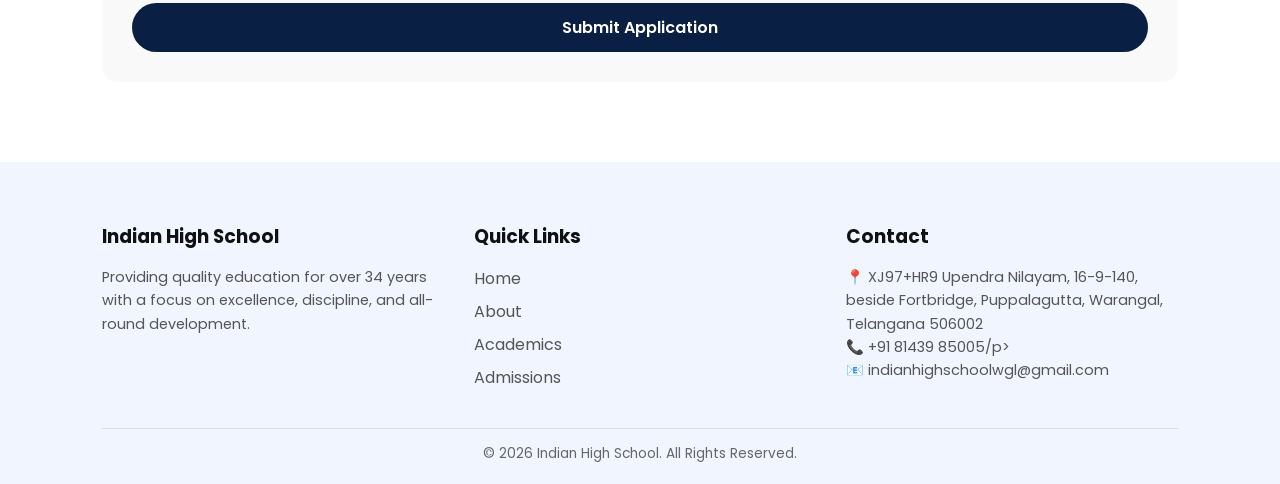
==== commit 31628e35: "Fix HTML structure and clean up formatting" ====
--- a/index.html
+++ b/index.html
@@ -12,6 +12,7 @@
 </head>
 
 <body>
+<!-- NAVBAR -->
 <!-- NAVBAR -->
 <header class="header">
 
@@ -33,44 +34,29 @@
     </ul>
 
     <!-- HAMBURGER -->
-    <div class="menu-toggle" id="menuToggle">
-      ☰
-    </div>
+    <div class="menu-toggle" id="menuToggle">☰</div>
 
   </div>
 
 </header>
-<!-- HERO SECTION -->
-<section class="hero" id="home" >
-
-    <!-- VIDEO -->
-    <video autoplay muted loop id="bgVideo">
-      <source src="https://res.cloudinary.com/dkhmpija5/video/upload/v1775737245/WhatsApp_Video_2026-04-09_at_1.23.29_PM_za7aks.mp4" type="video/mp4">
-    </video>
-
-    <!-- OVERLAY -->
-    <div class="overlay"></div>
-
-    <!-- CONTENT -->
-    <div class="hero-content">
-      <h1>
-        Welcome to <span>Indian High School</span>
-      </h1>
-
-      <p>
-        34 Years of Excellence in Education with State & CBSE Integrated Curriculum
-      </p>
-
-      <div class="buttons">
-        <a href="#contact" class="btn primary">Apply Now</a>
-        <a href="https://share.google/PikV9bVWYeVjFUoQT"
-          target="_blank"
-          class="btn map-btn"
-          onclick="toggleButton(event, this)">
-          Explore More
-        </a>
-      </div>
-    </div>
+
+<!-- HERO -->
+<section class="hero" id="home">
+
+  <video autoplay muted loop playsinline>
+    <source src="https://res.cloudinary.com/dkhmpija5/video/upload/v1775737245/WhatsApp_Video_2026-04-09_at_1.23.29_PM_za7aks.mp4" type="video/mp4">
+  </video>
+
+  <div class="hero-content">
+    <h1>Welcome to <br><span>Indian High School</span></h1>
+    <p>34 Years of Excellence in Education with State & CBSE Integrated Curriculum</p>
+
+    <div class="buttons">
+      <a href="#contact" class="btn primary">Apply Now</a>
+      <a href="https://share.google/PikV9bVWYeVjFUoQT" target="_blank" class="btn secondary">Explore More</a>
+    </div>
+  </div>
+
 </section>
 <!-- ABOUT SECTION -->
 <section class="about" id="about">
--- a/style.css
+++ b/style.css
@@ -789,4 +789,48 @@
   .footer-container {
     flex-direction: column;
   }
-}+}
+
+/* FORM */
+.contact-form {
+  flex: 1;
+  min-width: 300px;
+  background: #f9f9f9;
+  padding: 30px;
+  border-radius: 15px;
+  transition: 0.3s;
+}
+
+.contact-form:hover {
+  transform: translateY(-5px);
+}
+
+/* INPUTS */
+.contact-form input,
+.contact-form textarea {
+  width: 100%;
+  padding: 12px;
+  margin-bottom: 15px;
+  border: none;
+  border-radius: 8px;
+  outline: none;
+  font-size: 14px;
+}
+
+/* BUTTON */
+.contact-form button {
+  width: 100%;
+  padding: 12px;
+  border: none;
+  background: #0a1f44;
+  color: white;
+  font-size: 16px;
+  border-radius: 25px;
+  cursor: pointer;
+  transition: 0.3s;
+}
+
+.contact-form button:hover {
+  background: gold;
+  color: black;
+}
